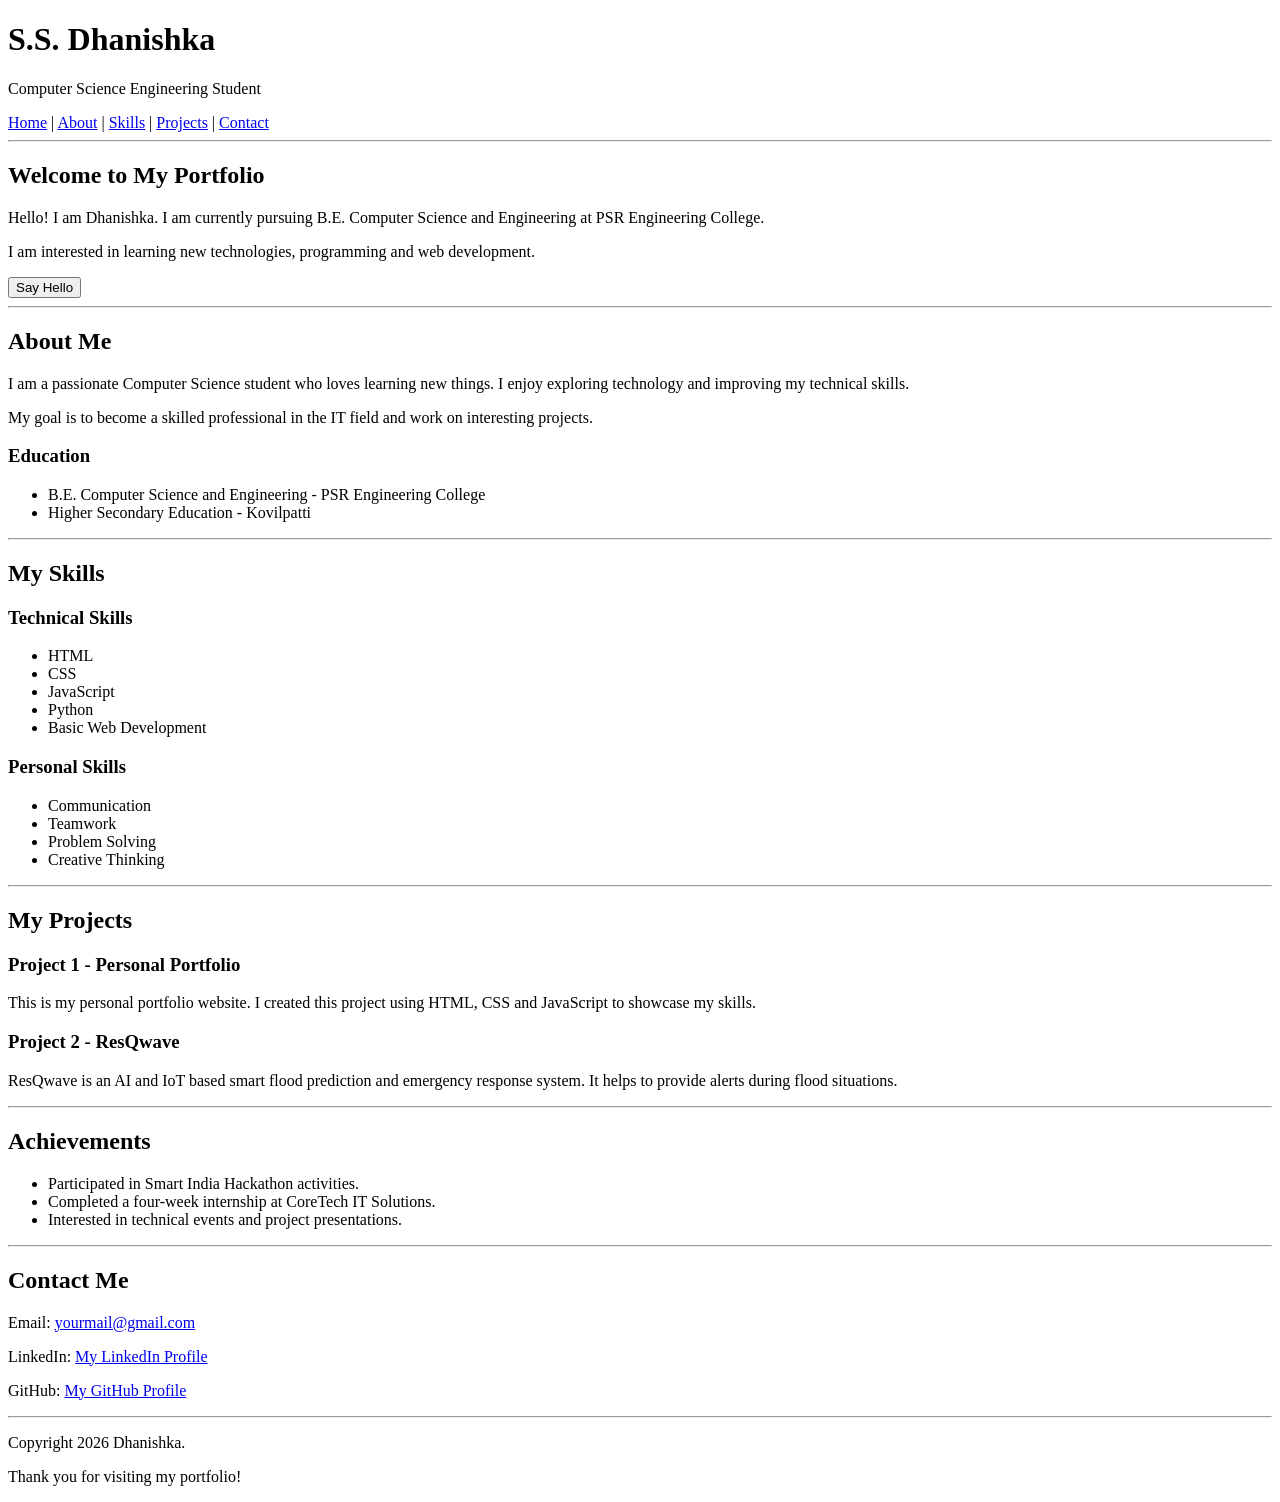
==== task-01-portfolio/index.html @ bd14b9f1 "Create index.html" ====
<!DOCTYPE html>
<html>
<head>
    <title>Dhanishka - Portfolio</title>
</head>

<body>

    <!-- Navigation Section -->
    <header>
        <h1>S.S. Dhanishka</h1>
        <p>Computer Science Engineering Student</p>

        <nav>
            <a href="#home">Home</a> |
            <a href="#about">About</a> |
            <a href="#skills">Skills</a> |
            <a href="#projects">Projects</a> |
            <a href="#contact">Contact</a>
        </nav>
    </header>

    <hr>

    <!-- Home Section -->
    <section id="home">
        <h2>Welcome to My Portfolio</h2>

        <p>
            Hello! I am Dhanishka.
            I am currently pursuing B.E. Computer Science
            and Engineering at PSR Engineering College.
        </p>

        <p>
            I am interested in learning new technologies,
            programming and web development.
        </p>

        <button onclick="showMessage()">
            Say Hello
        </button>
    </section>

    <hr>

    <!-- About Me Section -->
    <section id="about">
        <h2>About Me</h2>

        <p>
            I am a passionate Computer Science student
            who loves learning new things.
            I enjoy exploring technology and improving
            my technical skills.
        </p>

        <p>
            My goal is to become a skilled professional
            in the IT field and work on interesting projects.
        </p>

        <h3>Education</h3>

        <ul>
            <li>
                B.E. Computer Science and Engineering
                - PSR Engineering College
            </li>

            <li>
                Higher Secondary Education
                - Kovilpatti
            </li>
        </ul>
    </section>

    <hr>

    <!-- Skills Section -->
    <section id="skills">
        <h2>My Skills</h2>

        <h3>Technical Skills</h3>

        <ul>
            <li>HTML</li>
            <li>CSS</li>
            <li>JavaScript</li>
            <li>Python</li>
            <li>Basic Web Development</li>
        </ul>

        <h3>Personal Skills</h3>

        <ul>
            <li>Communication</li>
            <li>Teamwork</li>
            <li>Problem Solving</li>
            <li>Creative Thinking</li>
        </ul>
    </section>

    <hr>

    <!-- Projects Section -->
    <section id="projects">
        <h2>My Projects</h2>

        <h3>Project 1 - Personal Portfolio</h3>

        <p>
            This is my personal portfolio website.
            I created this project using HTML, CSS
            and JavaScript to showcase my skills.
        </p>

        <h3>Project 2 - ResQwave</h3>

        <p>
            ResQwave is an AI and IoT based smart
            flood prediction and emergency response system.
            It helps to provide alerts during flood situations.
        </p>
    </section>

    <hr>

    <!-- Achievements Section -->
    <section id="achievements">
        <h2>Achievements</h2>

        <ul>
            <li>Participated in Smart India Hackathon activities.</li>
            <li>Completed a four-week internship at CoreTech IT Solutions.</li>
            <li>Interested in technical events and project presentations.</li>
        </ul>
    </section>

    <hr>

    <!-- Contact Section -->
    <section id="contact">
        <h2>Contact Me</h2>

        <p>Email:
            <a href="mailto:yourmail@gmail.com">
                yourmail@gmail.com
            </a>
        </p>

        <p>
            LinkedIn:
            <a href="https://www.linkedin.com/">
                My LinkedIn Profile
            </a>
        </p>

        <p>
            GitHub:
            <a href="https://github.com/">
                My GitHub Profile
            </a>
        </p>
    </section>

    <hr>

    <!-- Footer Section -->
    <footer>
        <p>Copyright 2026 Dhanishka.</p>
        <p>Thank you for visiting my portfolio!</p>
    </footer>

    <script>
        function showMessage() {
            alert("Hello! Thank you for visiting my portfolio.");
        }
    </script>

</body>
</html>
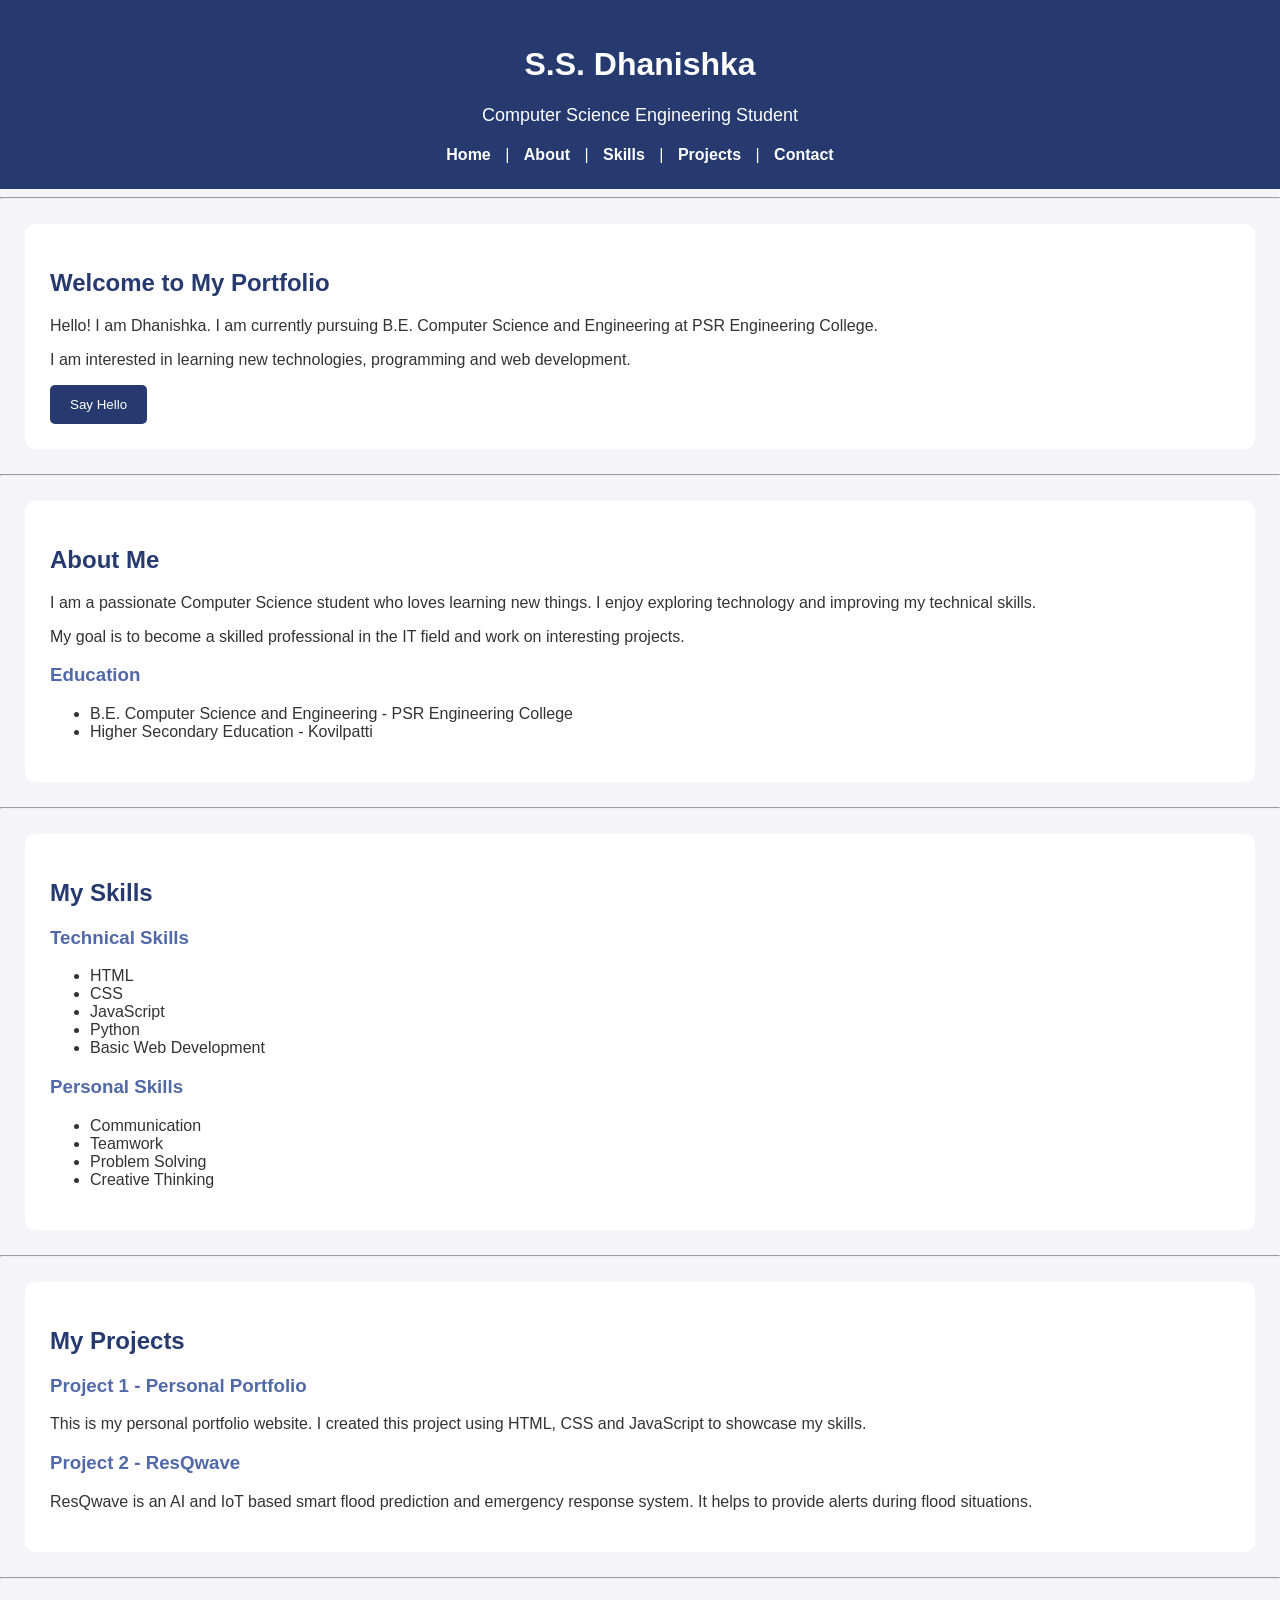
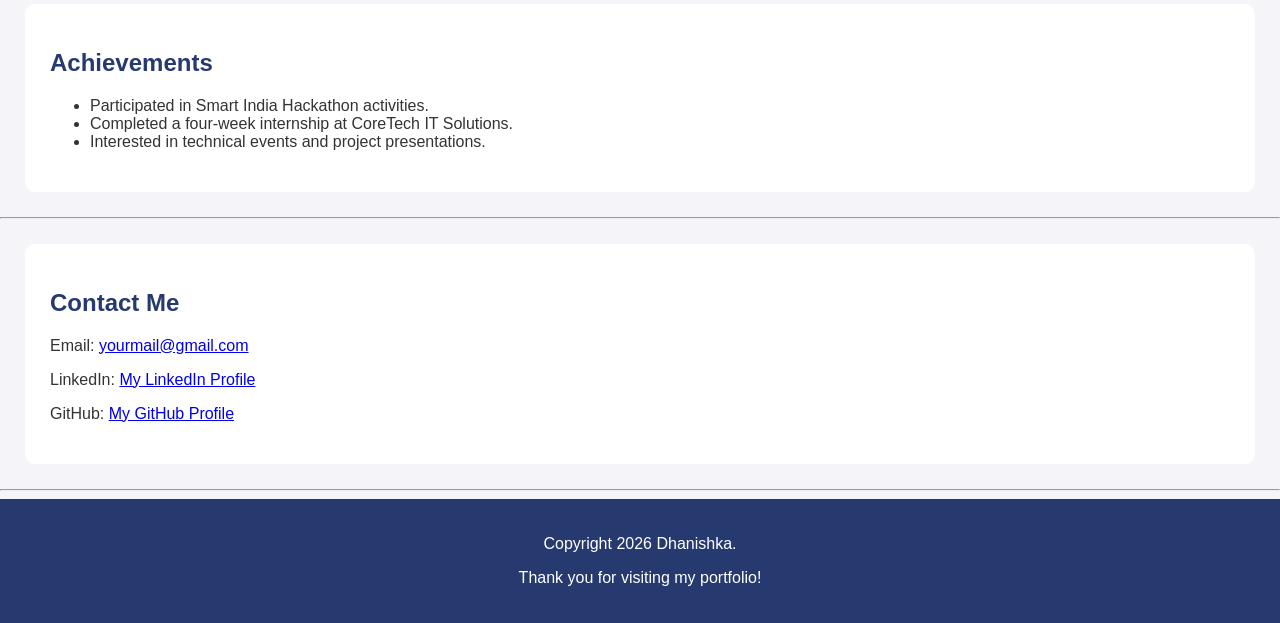
==== commit c4009c08: "Update index.html" ====
--- a/task-01-portfolio/index.html
+++ b/task-01-portfolio/index.html
@@ -2,6 +2,7 @@
 <html>
 <head>
     <title>Dhanishka - Portfolio</title>
+    <link rel="stylesheet" href="style.css">
 </head>
 
 <body>
--- a/task-01-portfolio/style.css
+++ b/task-01-portfolio/style.css
@@ -0,0 +1,76 @@
+body {
+    background-color: #f4f4f9;
+    font-family: Arial, sans-serif;
+    margin: 0;
+    padding: 0;
+    color: #333333;
+}
+
+header {
+    background-color: #263a70;
+    color: white;
+    text-align: center;
+    padding: 25px;
+}
+
+header h1 {
+    font-size: 32px;
+}
+
+header p {
+    font-size: 18px;
+}
+
+nav {
+    margin-top: 20px;
+}
+
+nav a {
+    color: white;
+    text-decoration: none;
+    padding: 10px;
+    font-weight: bold;
+}
+
+section {
+    background-color: white;
+    margin: 25px;
+    padding: 25px;
+    border-radius: 10px;
+}
+
+h2 {
+    color: #263a70;
+}
+
+h3 {
+    color: #5269a8;
+}
+
+button {
+    background-color: #263a70;
+    color: white;
+    padding: 12px 20px;
+    border: none;
+    border-radius: 5px;
+    cursor: pointer;
+}
+
+footer {
+    background-color: #263a70;
+    color: white;
+    text-align: center;
+    padding: 20px;
+}
+
+@media screen and (max-width: 600px) {
+    section {
+        margin: 10px;
+        padding: 15px;
+    }
+
+    nav a {
+        display: inline-block;
+        padding: 5px;
+    }
+}
